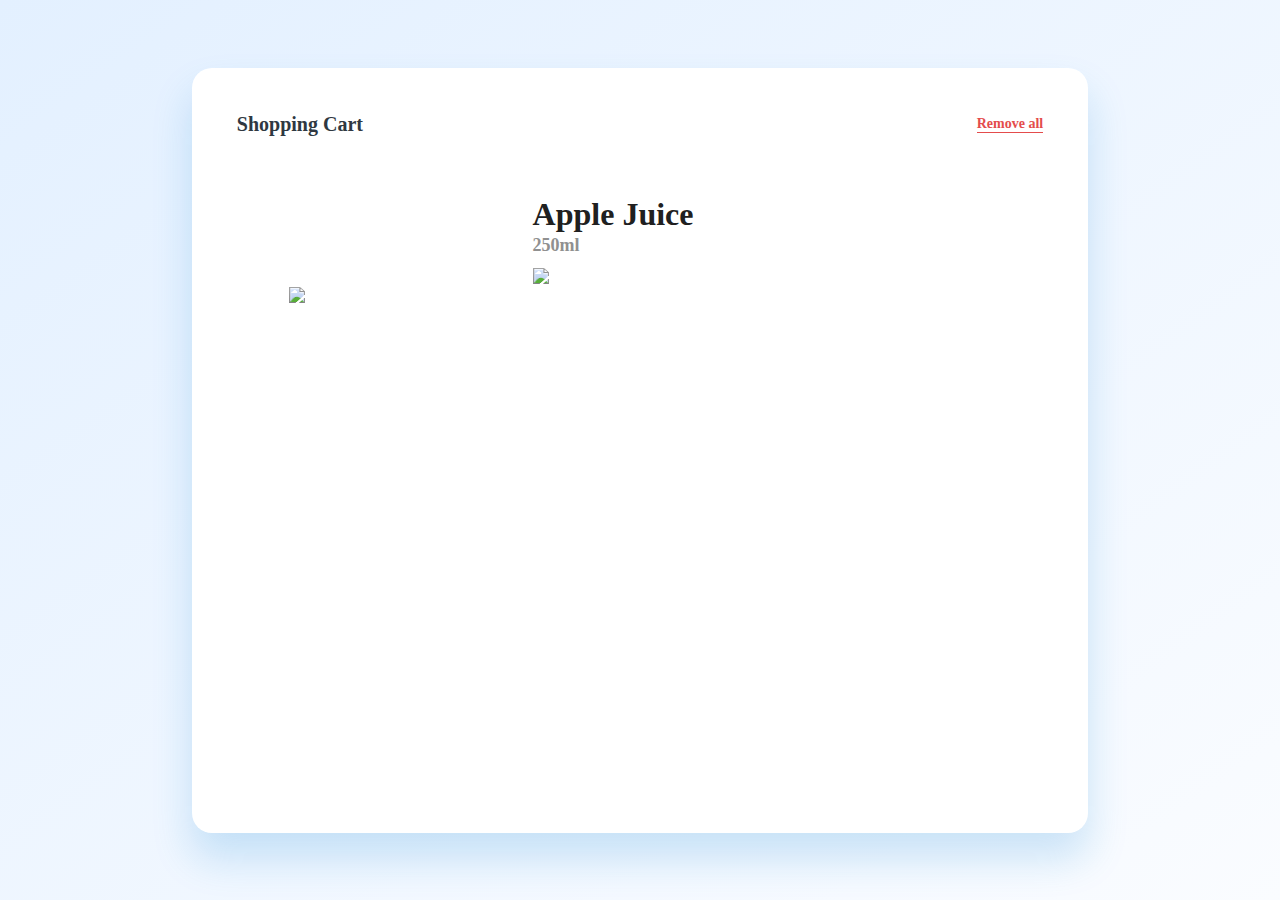
==== Cart.html @ bf355d30 "welcome group" ====
<!DOCTYPE html>
<html lang="en">

<head>
    <meta charset="UTF-8">
    <meta name="viewport" content="width=device-width, initial-scale=1.0">
    <link rel="stylesheet" href="https://cdn.jsdelivr.net/npm/bootstrap-icons@1.10.2/font/bootstrap-icons.css"
        integrity="sha384-b6lVK+yci+bfDmaY1u0zE8YYJt0TZxLEAFyYSLHId4xoVvsrQu3INevFKo+Xir8e" crossorigin="anonymous">
    <link href="https://cdn.jsdelivr.net/npm/bootstrap@5.3.1/dist/css/bootstrap.min.css" rel="stylesheet"
        integrity="sha384-4bw+/aepP/YC94hEpVNVgiZdgIC5+VKNBQNGCHeKRQN+PtmoHDEXuppvnDJzQIu9" crossorigin="anonymous">
    <title>Carexshops.com</title>
</head>

<!-- THIS  IS INLINE BECAUSE IF I PUT IT EXTERNAL IT MIGHT SCATTER THE CODE SO I HAVE TO FIND THE SOLUTION BEFORE PUTTING IT IN EXTERNAL CSS  -->

<body style=" margin: 0;
    padding: 0;
    background: linear-gradient(to bottom right, #E3F0FF, #FAFCFF);
    height: 100vh;
    display: flex;
    justify-content: center;
    align-items: center;">
    <div class=”Cart-Container” style=" width: 70%;
        height: 85%;
        background-color: #ffffff;
        border-radius: 20px;
        box-shadow: 0px 25px 40px #1687d933;">
        <div class=”Header” style=" margin: auto;
            width: 90%;
            height: 15%;
            display: flex;
            justify-content: space-between;
            align-items: center;">
            <h3 class=”Heading” style="  font-size: 20px;
                font-family: ‘Open Sans’;
                font-weight: 700;
                color: #2F3841;">Shopping Cart</h3>
            <h5 class=”Action” style=" font-size: 14px;
                font-family: ‘Open Sans’;
                font-weight: 600;
                color: #E44C4C;
                cursor: pointer;
                border-bottom: 1px solid #E44C4C;">Remove all</h5>
        </div>


        <div class=”Cart- style=" margin: auto;
            width: 90%;
            height: 30%;
            display: flex;
            justify-content: space-between;
            align-items: center;">
            <div class=”image-box” style=" width: 15%;
                text-align: center;">
                <img src=”images/apple.png” />
            </div>
            <div class=”about” style="
                height: 100%;">
                <h1 class=”title” style="  padding-top: 5px;
                    line-height: 10px;
                    font-size: 32px;
                    font-family: ‘Open Sans’;
                    font-weight: 800;
                    color: #202020;">Apple Juice</h1>
                <h3 class=”subtitle” style=" line-height: 10px;
                    font-size: 18px;
                    font-family: ‘Open Sans’;
                    font-weight: 600;
                    color: #909090;">250ml</h3>
                <img src=”images/veg.png” style={{ height=”30px” }} />
            </div>
            <div class=”counter” style=""></div>
            <div class=”prices”></div>
        </div>


<!-- STILL FIXING THIS PART FOR THE CODE THATS WHY IT IS COMMENTED OUT  -->


        <!-- <div class=”counter” style=" width: 15%;
            display: flex;
            justify-content: space-between;
            align-items: center;">
                <div class=”btn” style="  width: 40px;
                height: 40px;
                border-radius: 50%;
                background-color: #d9d9d9;
                display: flex;
                justify-content: center;
                align-items: center;
                font-size: 20px;
                font-family: ‘Open Sans’;
                font-weight: 900;
                color: #202020;
                cursor: pointer;">+</div>
                <div class=”count” style="  font-size: 20px;
                font-family: ‘Open Sans’;
                font-weight: 900;
                color: #202020;">2</div>
                <div class=”btn”>-</div>
            </div>
        
            <div class=”prices” style=" height: 100%;
            text-align: right;">
                <div class=”amount” style=" padding-top: 20px;
                font-size: 26px;
                font-family: ‘Open Sans’;
                font-weight: 800;
                color: #202020;">$2.99</div>
                <div class=”save” style=" padding-top: 5px;
                font-size: 14px;
                font-family: ‘Open Sans’;
                font-weight: 600;
                color: #1687d9;
                cursor: pointer;"><u>Save for later</u></div>
                <div class=”remove” style=" padding-top: 5px;
                font-size: 14px;
                font-family: ‘Open Sans’;
                font-weight: 600;
                color: #E44C4C;
                cursor: pointer;"><u>Remove</u></div>
            </div>
        
            <hr style="  width: 66%;
            float: right;
            margin-right: 5%;
          ">
            <div class=”checkout” style="float: right;
            margin-right: 5%;
            width: 28%;">
                <div class=”total” style=" width: 100%;
                display: flex;
                justify-content: space-between;">
                    <div>
                        <div class=”Subtotal” style=" font-size: 22px;
                        font-family: ‘Open Sans’;
                        font-weight: 700;
                        color: #202020;">Sub-Total</div>
                        <div class=”items” style=" font-size: 16px;
                        font-family: ‘Open Sans’;
                        font-weight: 500;
                        color: #909090;
                        line-height: 10px;">2 items</div>
                    </div>
                    <div class=”total-amount” style="  font-size: 36px;
                    font-family: ‘Open Sans’;
                    font-weight: 900;
                    color: #202020;">$6.18</div>
                </div>
                <button class=”button” style=" margin-top: 5px;
                width: 100%;
                height: 40px;
                border: none;
                background: linear-gradient(to bottom right, #B8D7FF, #8EB7EB);
                border-radius: 20px;
                cursor: pointer;
                font-size: 16px;
                font-family: ‘Open Sans’;
                font-weight: 600;
                color: #202020;">Checkout</button>
            </div></div> -->


</body>


</html>
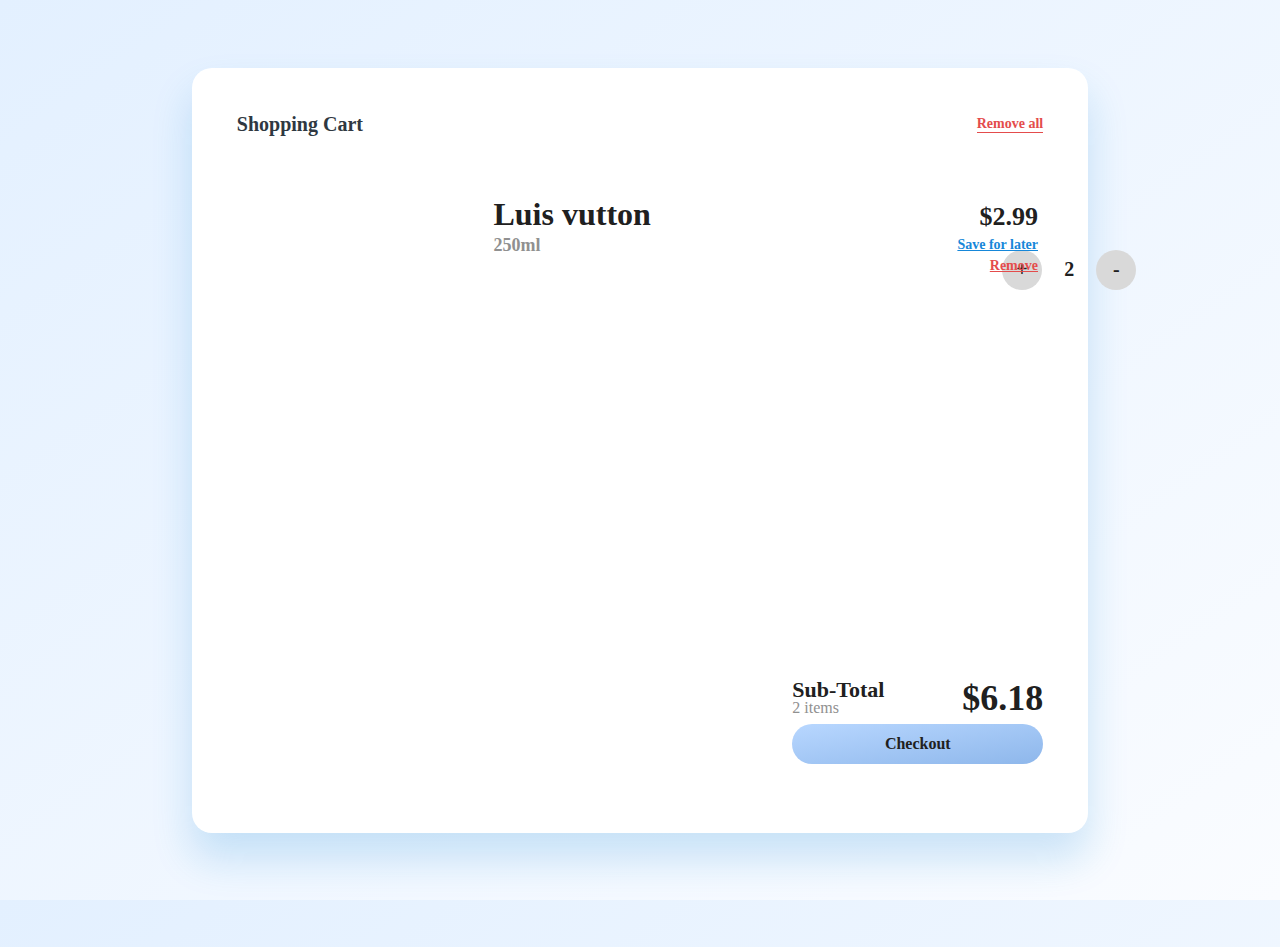
==== commit 2a955ce2: "i don arrange tobi code" ====
--- a/Cart.html
+++ b/Cart.html
@@ -4,164 +4,56 @@
 <head>
     <meta charset="UTF-8">
     <meta name="viewport" content="width=device-width, initial-scale=1.0">
-    <link rel="stylesheet" href="https://cdn.jsdelivr.net/npm/bootstrap-icons@1.10.2/font/bootstrap-icons.css"
-        integrity="sha384-b6lVK+yci+bfDmaY1u0zE8YYJt0TZxLEAFyYSLHId4xoVvsrQu3INevFKo+Xir8e" crossorigin="anonymous">
-    <link href="https://cdn.jsdelivr.net/npm/bootstrap@5.3.1/dist/css/bootstrap.min.css" rel="stylesheet"
-        integrity="sha384-4bw+/aepP/YC94hEpVNVgiZdgIC5+VKNBQNGCHeKRQN+PtmoHDEXuppvnDJzQIu9" crossorigin="anonymous">
-    <title>Carexshops.com</title>
+    <link rel="stylesheet" href="assests/cart.css">
+    <title>Document</title>
 </head>
 
-<!-- THIS  IS INLINE BECAUSE IF I PUT IT EXTERNAL IT MIGHT SCATTER THE CODE SO I HAVE TO FIND THE SOLUTION BEFORE PUTTING IT IN EXTERNAL CSS  -->
+<body>
 
-<body style=" margin: 0;
-    padding: 0;
-    background: linear-gradient(to bottom right, #E3F0FF, #FAFCFF);
-    height: 100vh;
-    display: flex;
-    justify-content: center;
-    align-items: center;">
-    <div class=”Cart-Container” style=" width: 70%;
-        height: 85%;
-        background-color: #ffffff;
-        border-radius: 20px;
-        box-shadow: 0px 25px 40px #1687d933;">
-        <div class=”Header” style=" margin: auto;
-            width: 90%;
-            height: 15%;
-            display: flex;
-            justify-content: space-between;
-            align-items: center;">
-            <h3 class=”Heading” style="  font-size: 20px;
-                font-family: ‘Open Sans’;
-                font-weight: 700;
-                color: #2F3841;">Shopping Cart</h3>
-            <h5 class=”Action” style=" font-size: 14px;
-                font-family: ‘Open Sans’;
-                font-weight: 600;
-                color: #E44C4C;
-                cursor: pointer;
-                border-bottom: 1px solid #E44C4C;">Remove all</h5>
+
+    <div class="Cart-Container">
+
+
+        <div class="Header">
+            <h3 class="Heading">Shopping Cart</h3>
+            <h5 class="Action">Remove all</h5>
         </div>
 
+        <div class="Cart-Items">
+            <div class="image-box">
+            </div>
 
-        <div class=”Cart- style=" margin: auto;
-            width: 90%;
-            height: 30%;
-            display: flex;
-            justify-content: space-between;
-            align-items: center;">
-            <div class=”image-box” style=" width: 15%;
-                text-align: center;">
-                <img src=”images/apple.png” />
+            <div class="about">
+                <h1 class="title">Luis vutton</h1>
+                <h3 class="subtitle">250ml</h3>
             </div>
-            <div class=”about” style="
-                height: 100%;">
-                <h1 class=”title” style="  padding-top: 5px;
-                    line-height: 10px;
-                    font-size: 32px;
-                    font-family: ‘Open Sans’;
-                    font-weight: 800;
-                    color: #202020;">Apple Juice</h1>
-                <h3 class=”subtitle” style=" line-height: 10px;
-                    font-size: 18px;
-                    font-family: ‘Open Sans’;
-                    font-weight: 600;
-                    color: #909090;">250ml</h3>
-                <img src=”images/veg.png” style={{ height=”30px” }} />
-            </div>
-            <div class=”counter” style=""></div>
-            <div class=”prices”></div>
+
+            <div class="counter"></div>
+            <div class="prices"></div>
+        </div>
+        <div class="counter">
+            <div class="btn">+</div>
+            <div class="count">2</div>
+            <div class="btn">-</div>
         </div>
 
-
-<!-- STILL FIXING THIS PART FOR THE CODE THATS WHY IT IS COMMENTED OUT  -->
-
-
-        <!-- <div class=”counter” style=" width: 15%;
-            display: flex;
-            justify-content: space-between;
-            align-items: center;">
-                <div class=”btn” style="  width: 40px;
-                height: 40px;
-                border-radius: 50%;
-                background-color: #d9d9d9;
-                display: flex;
-                justify-content: center;
-                align-items: center;
-                font-size: 20px;
-                font-family: ‘Open Sans’;
-                font-weight: 900;
-                color: #202020;
-                cursor: pointer;">+</div>
-                <div class=”count” style="  font-size: 20px;
-                font-family: ‘Open Sans’;
-                font-weight: 900;
-                color: #202020;">2</div>
-                <div class=”btn”>-</div>
+        <div class="prices">
+            <div class="amount">$2.99</div>
+            <div class="save"><u>Save for later</u></div>
+            <div class="remove"><u>Remove</u></div>
+        </div>
+    
+        <div class="checkout">
+            <div class="total">
+                <div>
+                    <div class="Subtotal">Sub-Total</div>
+                    <div class="items">2 items</div>
+                </div>
+                <div class="total-amount">$6.18</div>
             </div>
-        
-            <div class=”prices” style=" height: 100%;
-            text-align: right;">
-                <div class=”amount” style=" padding-top: 20px;
-                font-size: 26px;
-                font-family: ‘Open Sans’;
-                font-weight: 800;
-                color: #202020;">$2.99</div>
-                <div class=”save” style=" padding-top: 5px;
-                font-size: 14px;
-                font-family: ‘Open Sans’;
-                font-weight: 600;
-                color: #1687d9;
-                cursor: pointer;"><u>Save for later</u></div>
-                <div class=”remove” style=" padding-top: 5px;
-                font-size: 14px;
-                font-family: ‘Open Sans’;
-                font-weight: 600;
-                color: #E44C4C;
-                cursor: pointer;"><u>Remove</u></div>
-            </div>
-        
-            <hr style="  width: 66%;
-            float: right;
-            margin-right: 5%;
-          ">
-            <div class=”checkout” style="float: right;
-            margin-right: 5%;
-            width: 28%;">
-                <div class=”total” style=" width: 100%;
-                display: flex;
-                justify-content: space-between;">
-                    <div>
-                        <div class=”Subtotal” style=" font-size: 22px;
-                        font-family: ‘Open Sans’;
-                        font-weight: 700;
-                        color: #202020;">Sub-Total</div>
-                        <div class=”items” style=" font-size: 16px;
-                        font-family: ‘Open Sans’;
-                        font-weight: 500;
-                        color: #909090;
-                        line-height: 10px;">2 items</div>
-                    </div>
-                    <div class=”total-amount” style="  font-size: 36px;
-                    font-family: ‘Open Sans’;
-                    font-weight: 900;
-                    color: #202020;">$6.18</div>
-                </div>
-                <button class=”button” style=" margin-top: 5px;
-                width: 100%;
-                height: 40px;
-                border: none;
-                background: linear-gradient(to bottom right, #B8D7FF, #8EB7EB);
-                border-radius: 20px;
-                cursor: pointer;
-                font-size: 16px;
-                font-family: ‘Open Sans’;
-                font-weight: 600;
-                color: #202020;">Checkout</button>
-            </div></div> -->
-
-
+            <button class="button">Checkout</button>
+        </div>
+    </div>
 </body>
 
-
 </html>--- a/assests/cart.css
+++ b/assests/cart.css
@@ -0,0 +1,200 @@
+body {
+    margin: 0;
+    padding: 0;
+    background: linear-gradient(to bottom right, #E3F0FF, #FAFCFF);
+    height: 100vh;
+    display: flex;
+    justify-content: center;
+    align-items: center;
+}
+
+.Cart-Container {
+    width: 70%;
+    height: 85%;
+    background-color: #ffffff;
+    border-radius: 20px;
+    box-shadow: 0px 25px 40px #1687d933;
+}
+
+.Header {
+    margin: auto;
+    width: 90%;
+    height: 15%;
+    display: flex;
+    justify-content: space-between;
+    align-items: center;
+}
+
+.Heading {
+    font-size: 20px;
+    font-family: ‘Open Sans’;
+    font-weight: 700;
+    color: #2F3841;
+}
+
+.Action {
+    font-size: 14px;
+    font-family: ‘Open Sans’;
+    font-weight: 600;
+    color: #E44C4C;
+    cursor: pointer;
+    border-bottom: 1px solid #E44C4C;
+}
+
+.Cart-Items {
+    margin: auto;
+    width: 90%;
+    height: 30%;
+    display: flex;
+    justify-content: space-between;
+    align-items: center;
+}
+
+.image-box {
+    width: 15%;
+    text-align: center;
+}
+
+.about {
+    height: 100%;
+}
+
+.title {
+    padding-top: 5px;
+    line-height: 10px;
+    font-size: 32px;
+    font-family: ‘Open Sans’;
+    font-weight: 800;
+    color: #202020;
+}
+
+.subtitle {
+    line-height: 10px;
+    font-size: 18px;
+    font-family: ‘Open Sans’;
+    font-weight: 600;
+    color: #909090;
+}
+
+.counter {
+    width: 15%;
+    display: flex;
+    justify-content: space-between;
+    align-items: center;
+    position: relative;
+    left: 90vh;
+    bottom: 18vh;
+}
+
+.btn {
+    width: 40px;
+    height: 40px;
+    border-radius: 50%;
+    background-color: #d9d9d9;
+    display: flex;
+    justify-content: center;
+    align-items: center;
+    font-size: 20px;
+    font-family: ‘Open Sans’;
+    font-weight: 900;
+    color: #202020;
+    cursor: pointer;
+}
+
+.count {
+    font-size: 20px;
+    font-family: ‘Open Sans’;
+    font-weight: 900;
+    color: #202020;
+}
+
+.prices {
+    height: 100%;
+    text-align: right;
+    position: relative;
+    right: 50px;
+    bottom: 30vh;
+}
+
+.amount {
+    padding-top: 20px;
+    font-size: 26px;
+    font-family: ‘Open Sans’;
+    font-weight: 800;
+    color: #202020;
+}
+
+.save {
+    padding-top: 5px;
+    font-size: 14px;
+    font-family: ‘Open Sans’;
+    font-weight: 600;
+    color: #1687d9;
+    cursor: pointer;
+}
+
+.remove {
+    padding-top: 5px;
+    font-size: 14px;
+    font-family: ‘Open Sans’;
+    font-weight: 600;
+    color: #E44C4C;
+    cursor: pointer;
+}
+
+hr {
+    width: 66%;
+    float: right;
+    margin-right: 5%;
+}
+
+.checkout {
+    float: right;
+    margin-right: 5%;
+    width: 28%;
+    position: relative;
+    bottom: 60vh;
+} 
+
+.total {
+    width: 100%;
+    display: flex;
+    justify-content: space-between;
+    
+}
+
+.Subtotal {
+    font-size: 22px;
+    font-family: ‘Open Sans’;
+    font-weight: 700;
+    color: #202020;
+}
+
+.items {
+    font-size: 16px;
+    font-family: ‘Open Sans’;
+    font-weight: 500;
+    color: #909090;
+    line-height: 10px;
+}
+
+.total-amount {
+    font-size: 36px;
+    font-family: ‘Open Sans’;
+    font-weight: 900;
+    color: #202020;
+}
+
+.button {
+    margin-top: 5px;
+    width: 100%;
+    height: 40px;
+    border: none;
+    background: linear-gradient(to bottom right, #B8D7FF, #8EB7EB);
+    border-radius: 20px;
+    cursor: pointer;
+    font-size: 16px;
+    font-family: ‘Open Sans’;
+    font-weight: 600;
+    color: #202020;
+}